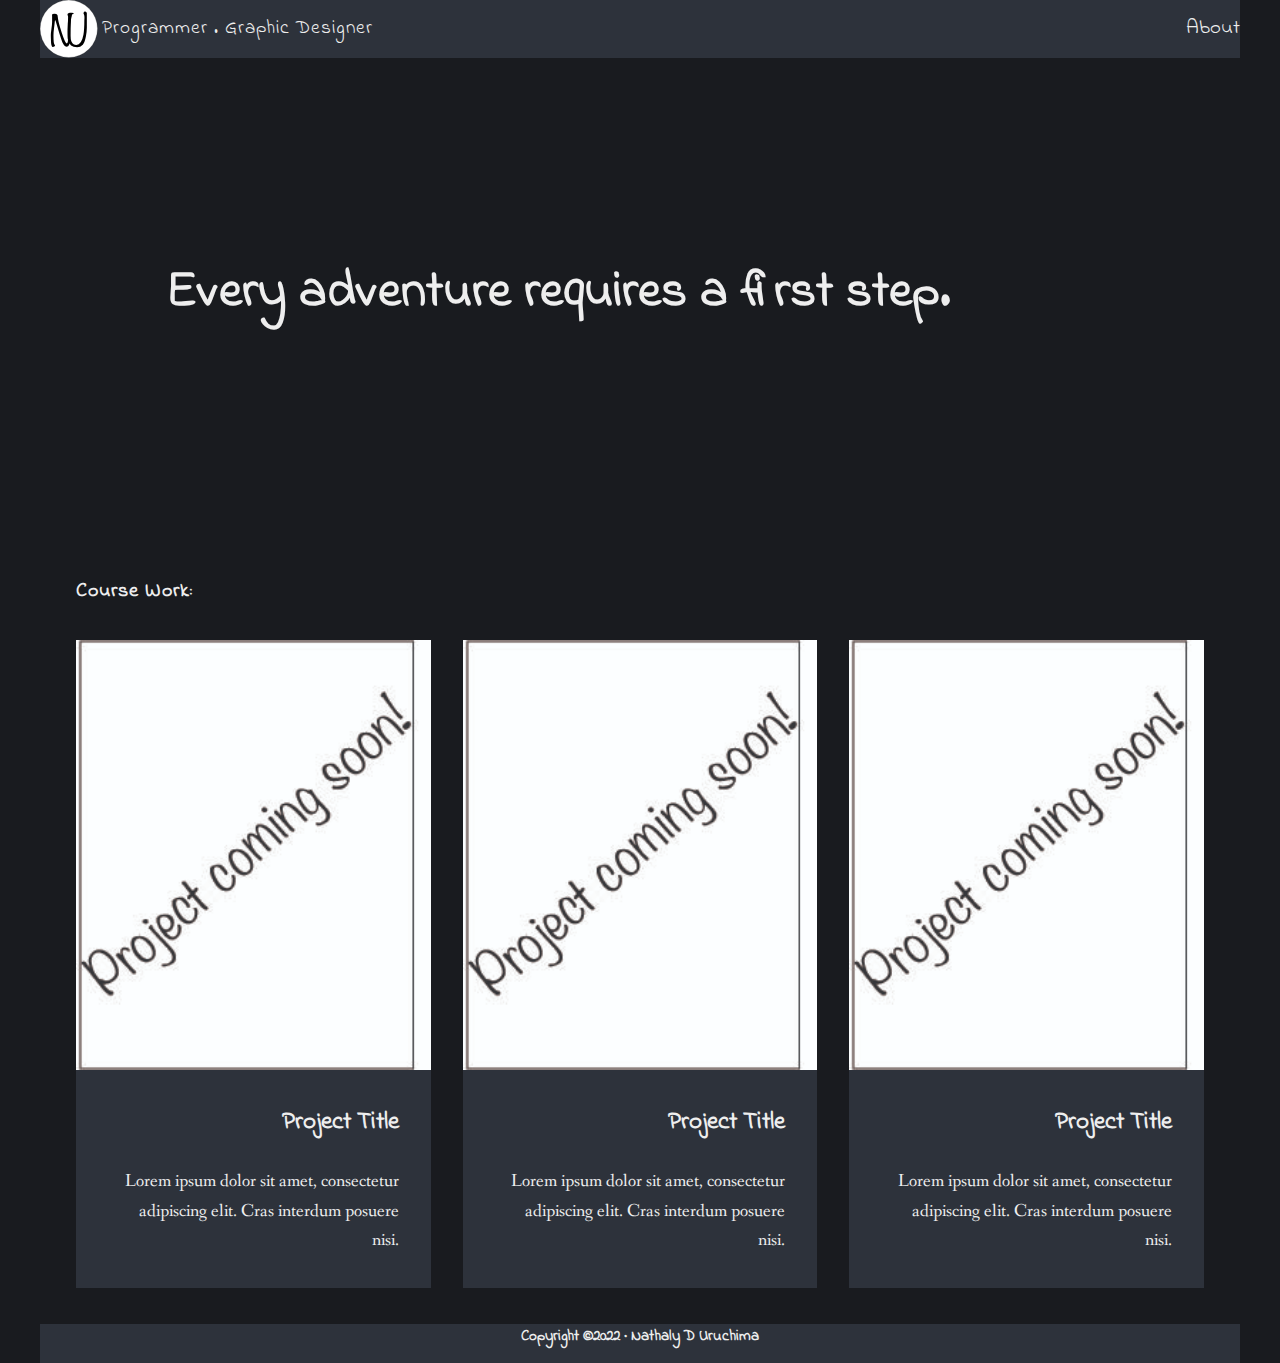
==== index.html @ 6df66c88 "color and margin edit" ====
<!-- HTML -->
<!-- this is a comment in html-->
<!DOCTYPE html>
<html>
	<head>
			<!-- Scripts-->
		<script src="https://cdnjs.cloudflare.com/ajax/libs/jquery/3.6.0/jquery.min.js" integrity="sha512-894YE6QWD5I59HgZOGReFYm4dnWc1Qt5NtvYSaNcOP+u1T9qYdvdihz0PPSiiqn/+/3e7Jo4EaG7TubfWGUrMQ==" crossorigin="anonymous" referrerpolicy="no-referrer"></script>
		<script src="js/main.js"></script>
			<!-- Styles-->
		<link rel="stylesheet" type="text/css" href="css/grid.css">
		<link rel="stylesheet" type="text/css" href="css/reset.css"> <!-- resets the website for the browser -->
		<link rel="stylesheet" type="text/css" href="css/style.css">
		<!-- SEO tags-->
		<meta charset="utf-8">
		<meta name ="description" content="Arts 486 Web Journal">
		<meta name = "author" content= "Nathaly Uruchima">
		<meta name = "viewport" content = "width=device-width, inital-scale=1.0">
		<!-- bookmark icon-->
		<link rel = "icon" type "image/png" href="images/icon.png">
		<!-- Google font-->
		<link href="https://fonts.googleapis.com/css?family=Indie+Flower&display=swap" rel="stylesheet">
		<link href="https://fonts.googleapis.com/css2?family=Fanwood+Text&display=swap" rel="stylesheet">
		<title> Nathaly Uruchima : ARTS 486 Web Journal </title>
	</head>

	<body>
			<div id="wrapper">
					<div id="masthead" class="grid" >
							<div id="topnav" class="width-12-12 width-12-12-m">
										<ul>
											<li>
												<div id ="logo">
													<a href="/" title= "Nathaly Uruchima">
														<svg xmlns="http://www.w3.org/2000/svg" viewBox="0 0 286.64 286.64"><defs><style>.a{fill:#fff;stroke:#000;stroke-miterlimit:10;}</style></defs><circle class="a" cx="143.32" cy="143.32" r="142.82"/><path d="M167.31,65.61c.16,1.5-.59,2.59-2.25,3.25s-3.25,1.34-4.75,2q-3.51,2-6.25,22.54a198.59,198.59,0,0,0-2.25,26L151,195.3a74.35,74.35,0,0,1-4.25,21.78q-5.25,15-13.25,15-12.25,0-22.75-22.75-4.26-9-11.88-34.12T76.31,99.82c-1.84.34-2.84,2-3,5q-.51,6.75-4,35a286.73,286.73,0,0,0-2.75,35q0,40.26,5,46.5c1.83,2.67,2.74,4.17,2.75,4.5,0,1.84-1.23,3.59-3.67,5.25s-4.6,2.5-6.46,2.5Q54,233.6,54,200.82q0-4.5-.38-12.75t-.37-12.75q0-10.74,3.25-32.87t3.25-33.13V77.1a6,6,0,0,0-.38-1.62A5.88,5.88,0,0,1,59,73.82q0-6.5,12.75-6.5,10.5,0,14.5,6.5,1,1.75,2,11,.75,6,1.5,12.25,3.24,20,18,65.75,17.25,53,25,53,6.75,0,6.5-26.79l-.75-75.13q0-13.26,4.75-29.54,6.24-21.28,16.25-21.29A14.61,14.61,0,0,1,167.31,65.61Z" transform="translate(0.5 0.5)"/><path d="M232.61,137.07a232.69,232.69,0,0,1-4.75,44.5q-5.75,30.26-15.25,40.5-12.24,13-28.5,13-19.5,0-30-9-13-11-16.25-32-1.5-8.74-1.5-37.5,0-12.25,1.5-36.63t1.5-36.37a20.35,20.35,0,0,0-1.5-6.38,20.19,20.19,0,0,1-1.5-6.12q0-2.5,4.13-5.25t6.87-2.75c6.17,0,9-.08,8.5-.25q3.25.75,2.75,5.76-1.74,7-3.75,18.28-4.74,46.32-4.75,57.08v32.55q0,17.28,6.48,30.3,8.22,16.53,23.66,16.53,26.16,0,35.38-50.33,4.49-25,4.48-71.36l.5-10.51a74.82,74.82,0,0,0-.25-11,28,28,0,0,0-2.5-9.88,26.84,26.84,0,0,1-2-4.64A11.22,11.22,0,0,1,217.74,60q1.88-3.15,4.37-3.15c1.84,0,4,.79,6.63,2.37s3.87,3.21,3.87,4.88Z" transform="translate(0.5 0.5)"/></svg>
														<h1> Programmer . Graphic Designer </h1>
													</a>
												</div>
											</li>
											<li><a href="about.html">About</a></li>
										</ul>
									</div>
								</div>

								<div id="main" class="grid">
						      <div id="intro" class="width-12-12-m width-12-12">
						        <div id="intro-holder">
						          <h1>Every adventure requires a first step.</h1>
						        </div>
						      </div>
						      <div id="work" class="width-12-12-m width-12-12">
						        <h3>Course Work:</h3>
						        <div id="work-holder" class="grid">
						          <div class="width-12-12-m width-4-12 work-item">
						            <a class="inner" href="portfolio-single.html" title="">
						              <img title="Project" src="images/tbd.jpg" />
						              <div class="work-inside">
						                <h2>Project Title</h2>
						                <b>Lorem ipsum dolor sit amet, consectetur adipiscing elit. Cras interdum posuere nisi.</b>
						              </div>
						            </a>
						          </div>

						          <div class="width-12-12-m width-4-12 work-item">
						            <a class="inner" href="portfolio-single.html" title="">
						              <img title="Project" src="images/tbd.jpg" />
						              <div class="work-inside">
						                <h2>Project Title</h2>
						                <b>Lorem ipsum dolor sit amet, consectetur adipiscing elit. Cras interdum posuere nisi.</b>
						              </div>
												</a>
					</div>
					<div class="width-12-12-m width-4-12 work-item">
						<a class="inner" href="portfolio-single.html" title="">
						<img title="Project" src="images/tbd.jpg" />
							<div class="work-inside">
								<h2>Project Title</h2>
								<b>Lorem ipsum dolor sit amet, consectetur adipiscing elit. Cras interdum posuere nisi.</b>
							</div>
						</a>
					</div>
				</div>
			</div>
		</div>
		<div id="footer" class="grid">
			<div class="width-12-12-m width-12-12">
				<p>Copyright ©2022 · Nathaly D Uruchima</p>
			</div>
	</div>
</div>

	</body>
</html>
---- css/grid.css ----
/* G R I D */

.grid {
  display: grid;
  grid-template-columns: repeat(12, 1fr);
  grid-gap: 1rem;
}

.grid div {
  /*background-color:rgba(0,0,0,0.04);*/
}

/* H E I G H T */

.height-2 {
	grid-row: span 2;
}

.height-3 {
	grid-row: span 3;
}

/* M O B I L E */

.width-1-12-m {
  grid-column: span 1;
}

.width-2-12-m {
  grid-column: span 2;
}

.width-3-12-m {
  grid-column: span 3;
}

.width-4-12-m {
  grid-column: span 4;
}

.width-5-12-m {
  grid-column: span 5;
}

.width-6-12-m {
  grid-column: span 6;
}

.width-7-12-m {
  grid-column: span 7;
}

.width-8-12-m {
  grid-column: span 8;
}

.width-9-12-m {
  grid-column: span 9;
}

.width-10-12-m {
  grid-column: span 10;
}

.width-11-12-m {
  grid-column: span 11;
}

.width-12-12-m {
  grid-column: span 12;
}

/* D E S K T O P / L A P T O P */

@media (min-width: 700px) {

  .grid {
    grid-gap: 2rem;
  }

  .width-1-12 {
    grid-column: span 1;
  }

  .width-2-12 {
    grid-column: span 2;
  }

  .width-3-12 {
    grid-column: span 3;
  }

  .width-4-12 {
    grid-column: span 4;
  }

  .width-5-12 {
    grid-column: span 5;
  }

  .width-6-12 {
    grid-column: span 6;
  }

  .width-7-12 {
    grid-column: span 7;
  }

  .width-8-12 {
    grid-column: span 8;
  }

  .width-9-12 {
    grid-column: span 9;
  }

  .width-10-12 {
    grid-column: span 10;
  }

  .width-11-12 {
    grid-column: span 11;
  }

  .width-12-12 {
    grid-column: span 12;
  }

}
---- css/style.css ----
/*stylesheet */
:root
{
 --background-color: #191b1f;
 --body-color: #2d323b;
}


body
{
  background-color: var(--background-color);
  text-align: left;
  margin: 0;
  color: #eee;
  font-family: 'Indie Flower';
  font-weight: 300;
  line-height: 1.6;
  min-width: 320px;
  height: 100%;
  position: relative;
}

h1, h2, h3, h4, p
{
  margin-top 0;
  margin-bottom: 1em;
  font-weight: bold;
  font-family: 'Indie Flower';
}
b
{
  font-family: 'Fanwood Text', serif;
}
h1
{
  font-weight: bold;
  font-size: 40px;
}

h2
{
  font-weight: bold;
  font-size: 25px;
}

h3
{
  font-weight: normal;
  font-size: 20px;
}

h4
{
  font-weight: normal;
  text-align: center;
  font-size: 15px;
}


#wrapper
{
  margin: 0 auto;
  max-width: 1200px;
}

#main
{
  margin: 2em 2em 0;
}

/*#masthead
{
  margin: 2em 0;
} */

#logo a
{
  text-decoration: none;
  display: flex;
  width: 100%;
  height: 100%;
  align-items: center;
}

#logo h1
 {
  letter-spacing: 1px;
  font-weight: 300;
  font-size: 1.2rem;
  margin-bottom: 0;
}
#logo svg
{
  margin-right: .25rem;
  height: 3.6rem;
  width: auto;
}

#topnav ul {
  list-style: none;
  padding-left: 0;
  margin: 0;
  display: flex;
  flex-wrap: wrap;
  width: 100%;
  height: 100%;
  align-items: center;
}

#topnav ul {
  display: flex;
  background-color: var(--body-color);
  color: #eee;
}

#topnav li {
  margin-right: 2em;
  margin-bottom: 0;
}

#topnav li:first-child {
  margin-right: auto;
}

#topnav li:last-child {
  margin-right: 0;
}

#topnav li a {
  text-decoration: none;
  font-size: 1.3rem;
  text-align: center;
}

/* INTRO */

#intro {
  display: flex;
  align-items: center;
  height: 70vh;
}
#work h3, #page h3 {
  font-weight: 600;
  letter-spacing: 1px;
  margin-bottom: 2rem;
}
  #work h3 a, #page h3 a {
    color: var(--body-color);
    text-decoration: none;
  }

  .work-item {
    overflow: hidden;
    position: relative;
    width: 100%;
    padding-bottom: 2em;
  }

  .work-item .inner .work-inside {
    color: #eee;
    padding: 2rem;
    width: 100%;
    background-color: var(--body-color);
    text-align: right;
  }

  .work-item .inner .work-inside p:last-child {
    margin-bottom: 0;
  }

  .work-item .inner:hover .work-inside {
    opacity: 1;
  }

  .work-item img {
    display: block;
    width: 100%;
    height: auto;
  }

  /* PAGE */

  #page {
    margin-top: 2rem;
    margin-bottom: 2rem;
  }

  .page-item .date-holder {
    margin-bottom: .25em;
  }

  .page-item img {
    display: block;
    width: 100%;
    height: auto;
  }

  .page-item .caption {
    font-size: .75rem;
    color: #666666;
    display: block;
    width: 100%;
    margin-top: .5rem;
    margin-bottom: 2rem;
    text-align: right;
  }

  .page-item .date {
    margin: 0;
    font-size: .85rem;
    padding: 0 4px;
    color: var(--background-color);
    display: inline-block;
    background-color:: var(--background-color);
  }

  .page-item h2 a {
    color: var(--body-color);
    text-decoration-color: transparent;
    transition: text-decoration-color .3s ease-in-out;
  }

  .page-item h2 a:hover {
    color: var(--body-color);
    text-decoration-color: var(--body-color);
  }

  .page-item p a {
    color: var(--body-color);
    text-decoration-color: var(--body-color);
  }


  /*FOOTER*/

  #footer {

    text-align: center;
    background-color: var(--body-color);
    color: #eee;
    font-weight: bold;
    font-size: 15px;
  }


/*  #footer p{
    font-size: 15px;
  } */

  /*RESPONSIVE*/

  /* for variable type sizing */
  @media screen and (min-width: 320px) {
    body {
      font-size: calc(12px + 4 * ((100vw - 320px) / 960));
    }
  }

  @media all and (max-width: 699px) {

    #intro-holder h1 {
      text-align: center;
      font-size: 2.2rem;
    }

    .work-item .inner .work-inside {
      opacity: 1;
    }

  }

  @media all and (min-width: 700px) {

    #intro-holder h1 {
      font-size: 3.2rem
    }

    #intro {
      height: 50vh;
    }

    #intro-holder {
      padding: 0 5em;
    }

    body {
      font-size: 18px;
    }

  }
/*
.alternate classes can be used in multiple places ie. cars belong to class but the licence plate is the ID element
*/
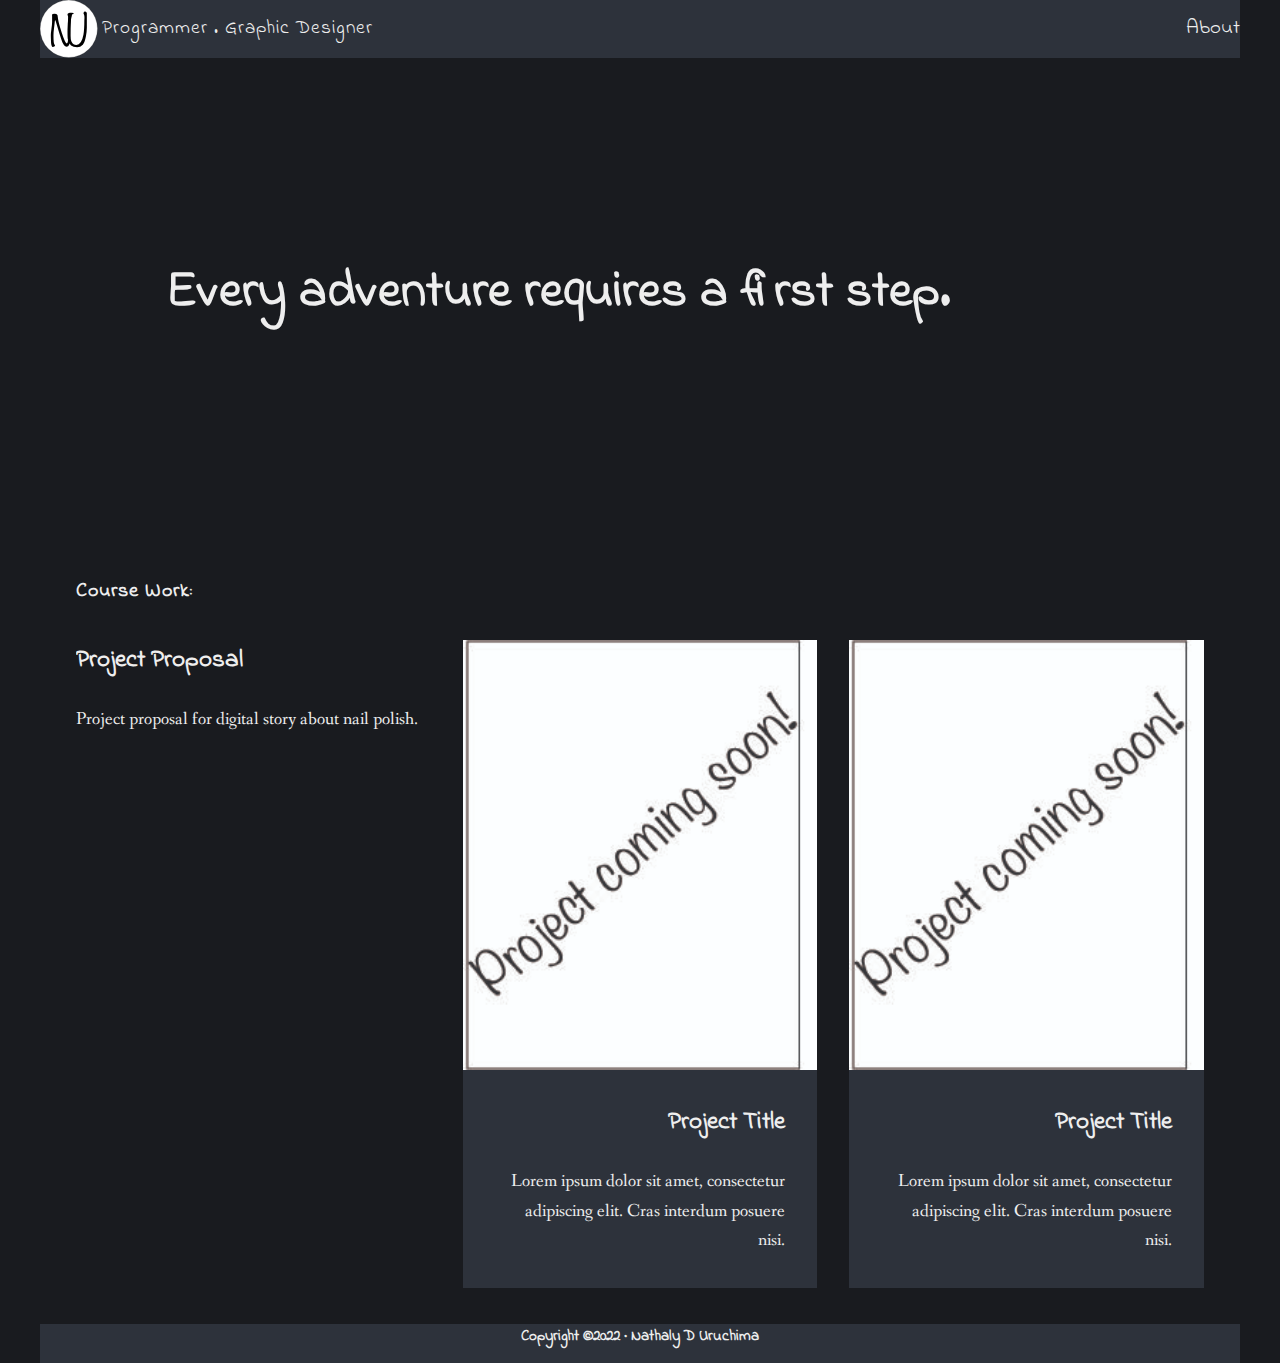
==== commit 682afee5: "add proposal" ====
--- a/index.html
+++ b/index.html
@@ -52,10 +52,10 @@
 						        <div id="work-holder" class="grid">
 						          <div class="width-12-12-m width-4-12 work-item">
 						            <a class="inner" href="portfolio-single.html" title="">
-						              <img title="Project" src="images/tbd.jpg" />
+						            <h2><a href="proposal.html">  Project Proposal </h2></a>
 						              <div class="work-inside">
-						                <h2>Project Title</h2>
-						                <b>Lorem ipsum dolor sit amet, consectetur adipiscing elit. Cras interdum posuere nisi.</b>
+						               <!--  <h2>Project Proposal</h2> -->
+						                <b>Project proposal for digital story about nail polish.</b>
 						              </div>
 						            </a>
 						          </div>
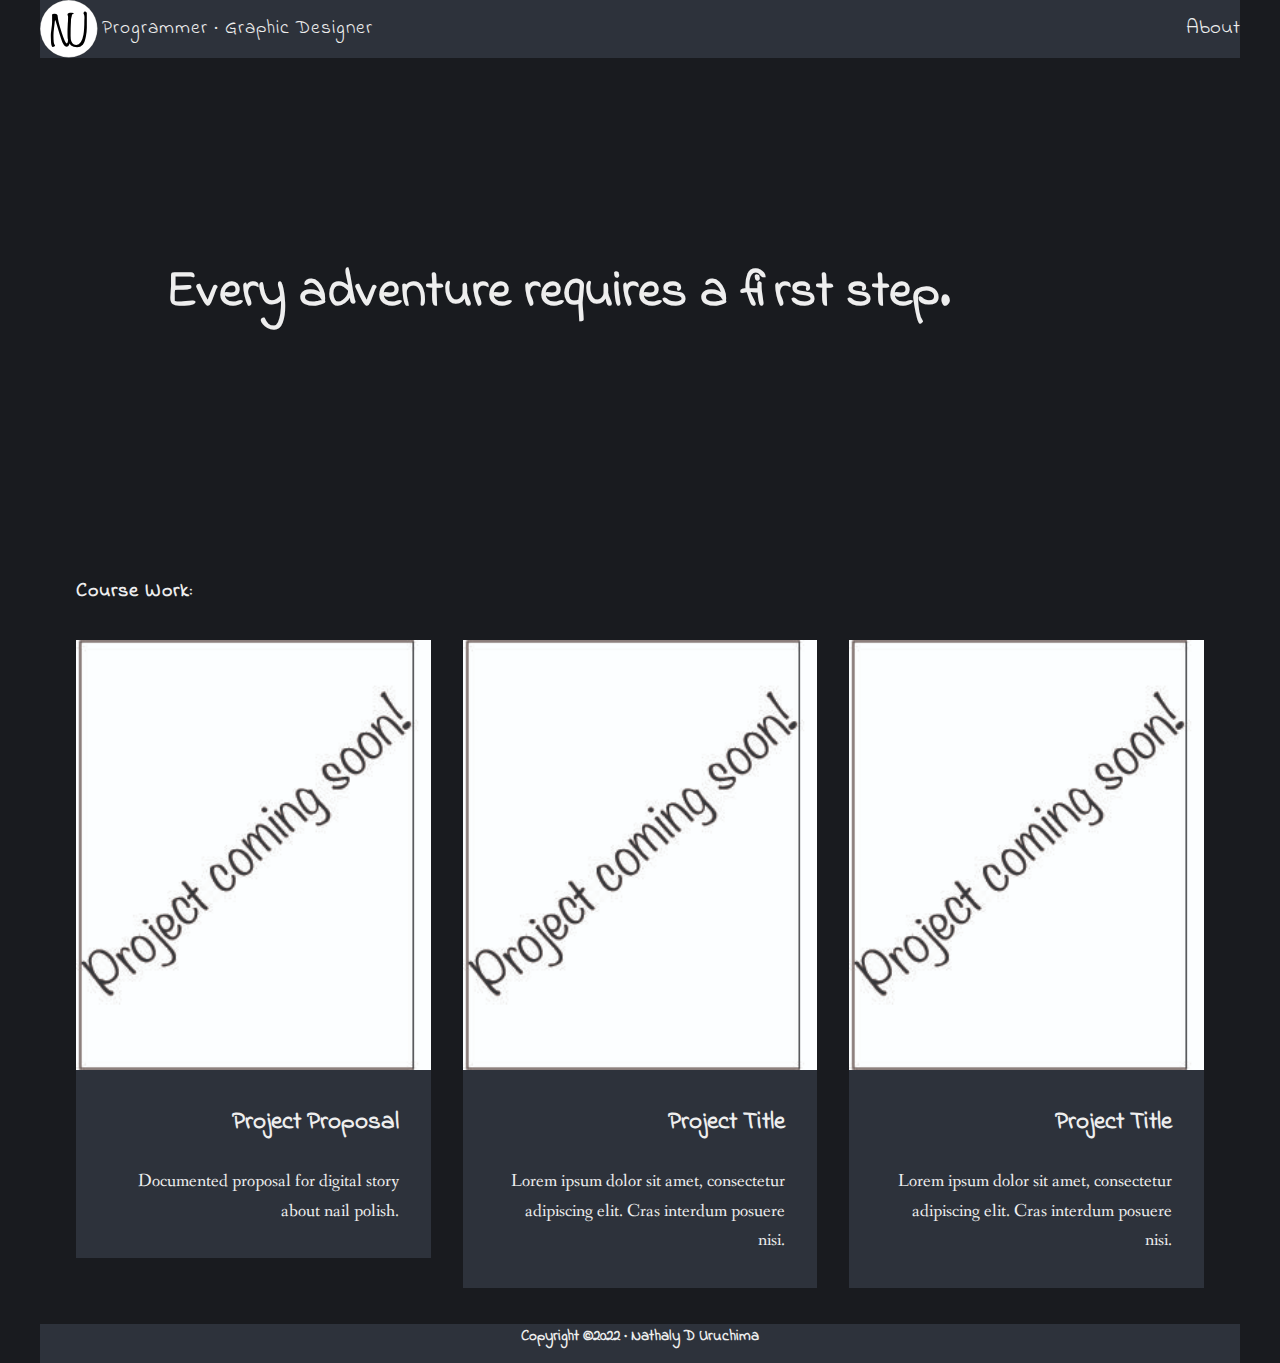
==== commit 46d35512: "edit for reading clarity" ====
--- a/index.html
+++ b/index.html
@@ -32,7 +32,7 @@
 												<div id ="logo">
 													<a href="/" title= "Nathaly Uruchima">
 														<svg xmlns="http://www.w3.org/2000/svg" viewBox="0 0 286.64 286.64"><defs><style>.a{fill:#fff;stroke:#000;stroke-miterlimit:10;}</style></defs><circle class="a" cx="143.32" cy="143.32" r="142.82"/><path d="M167.31,65.61c.16,1.5-.59,2.59-2.25,3.25s-3.25,1.34-4.75,2q-3.51,2-6.25,22.54a198.59,198.59,0,0,0-2.25,26L151,195.3a74.35,74.35,0,0,1-4.25,21.78q-5.25,15-13.25,15-12.25,0-22.75-22.75-4.26-9-11.88-34.12T76.31,99.82c-1.84.34-2.84,2-3,5q-.51,6.75-4,35a286.73,286.73,0,0,0-2.75,35q0,40.26,5,46.5c1.83,2.67,2.74,4.17,2.75,4.5,0,1.84-1.23,3.59-3.67,5.25s-4.6,2.5-6.46,2.5Q54,233.6,54,200.82q0-4.5-.38-12.75t-.37-12.75q0-10.74,3.25-32.87t3.25-33.13V77.1a6,6,0,0,0-.38-1.62A5.88,5.88,0,0,1,59,73.82q0-6.5,12.75-6.5,10.5,0,14.5,6.5,1,1.75,2,11,.75,6,1.5,12.25,3.24,20,18,65.75,17.25,53,25,53,6.75,0,6.5-26.79l-.75-75.13q0-13.26,4.75-29.54,6.24-21.28,16.25-21.29A14.61,14.61,0,0,1,167.31,65.61Z" transform="translate(0.5 0.5)"/><path d="M232.61,137.07a232.69,232.69,0,0,1-4.75,44.5q-5.75,30.26-15.25,40.5-12.24,13-28.5,13-19.5,0-30-9-13-11-16.25-32-1.5-8.74-1.5-37.5,0-12.25,1.5-36.63t1.5-36.37a20.35,20.35,0,0,0-1.5-6.38,20.19,20.19,0,0,1-1.5-6.12q0-2.5,4.13-5.25t6.87-2.75c6.17,0,9-.08,8.5-.25q3.25.75,2.75,5.76-1.74,7-3.75,18.28-4.74,46.32-4.75,57.08v32.55q0,17.28,6.48,30.3,8.22,16.53,23.66,16.53,26.16,0,35.38-50.33,4.49-25,4.48-71.36l.5-10.51a74.82,74.82,0,0,0-.25-11,28,28,0,0,0-2.5-9.88,26.84,26.84,0,0,1-2-4.64A11.22,11.22,0,0,1,217.74,60q1.88-3.15,4.37-3.15c1.84,0,4,.79,6.63,2.37s3.87,3.21,3.87,4.88Z" transform="translate(0.5 0.5)"/></svg>
-														<h1> Programmer . Graphic Designer </h1>
+														<h1> Programmer · Graphic Designer </h1>
 													</a>
 												</div>
 											</li>
@@ -50,12 +50,13 @@
 						      <div id="work" class="width-12-12-m width-12-12">
 						        <h3>Course Work:</h3>
 						        <div id="work-holder" class="grid">
+
 						          <div class="width-12-12-m width-4-12 work-item">
-						            <a class="inner" href="portfolio-single.html" title="">
-						            <h2><a href="proposal.html">  Project Proposal </h2></a>
-						              <div class="work-inside">
-						               <!--  <h2>Project Proposal</h2> -->
-						                <b>Project proposal for digital story about nail polish.</b>
+						            <a class="inner" href="proposal.html" title="Project Proposal">
+						         			<img title="Proposal" src="images/tbd.jpg" />
+						             	<div class="work-inside">
+														 <h2>Project Proposal</h2>
+						                <b>Documented proposal for digital story about nail polish.</b>
 						              </div>
 						            </a>
 						          </div>
--- a/css/style.css
+++ b/css/style.css
@@ -49,6 +49,11 @@
   font-size: 20px;
 }
 
+h3.indent
+{
+  text-indent: 50px;
+}
+
 h4
 {
   font-weight: normal;
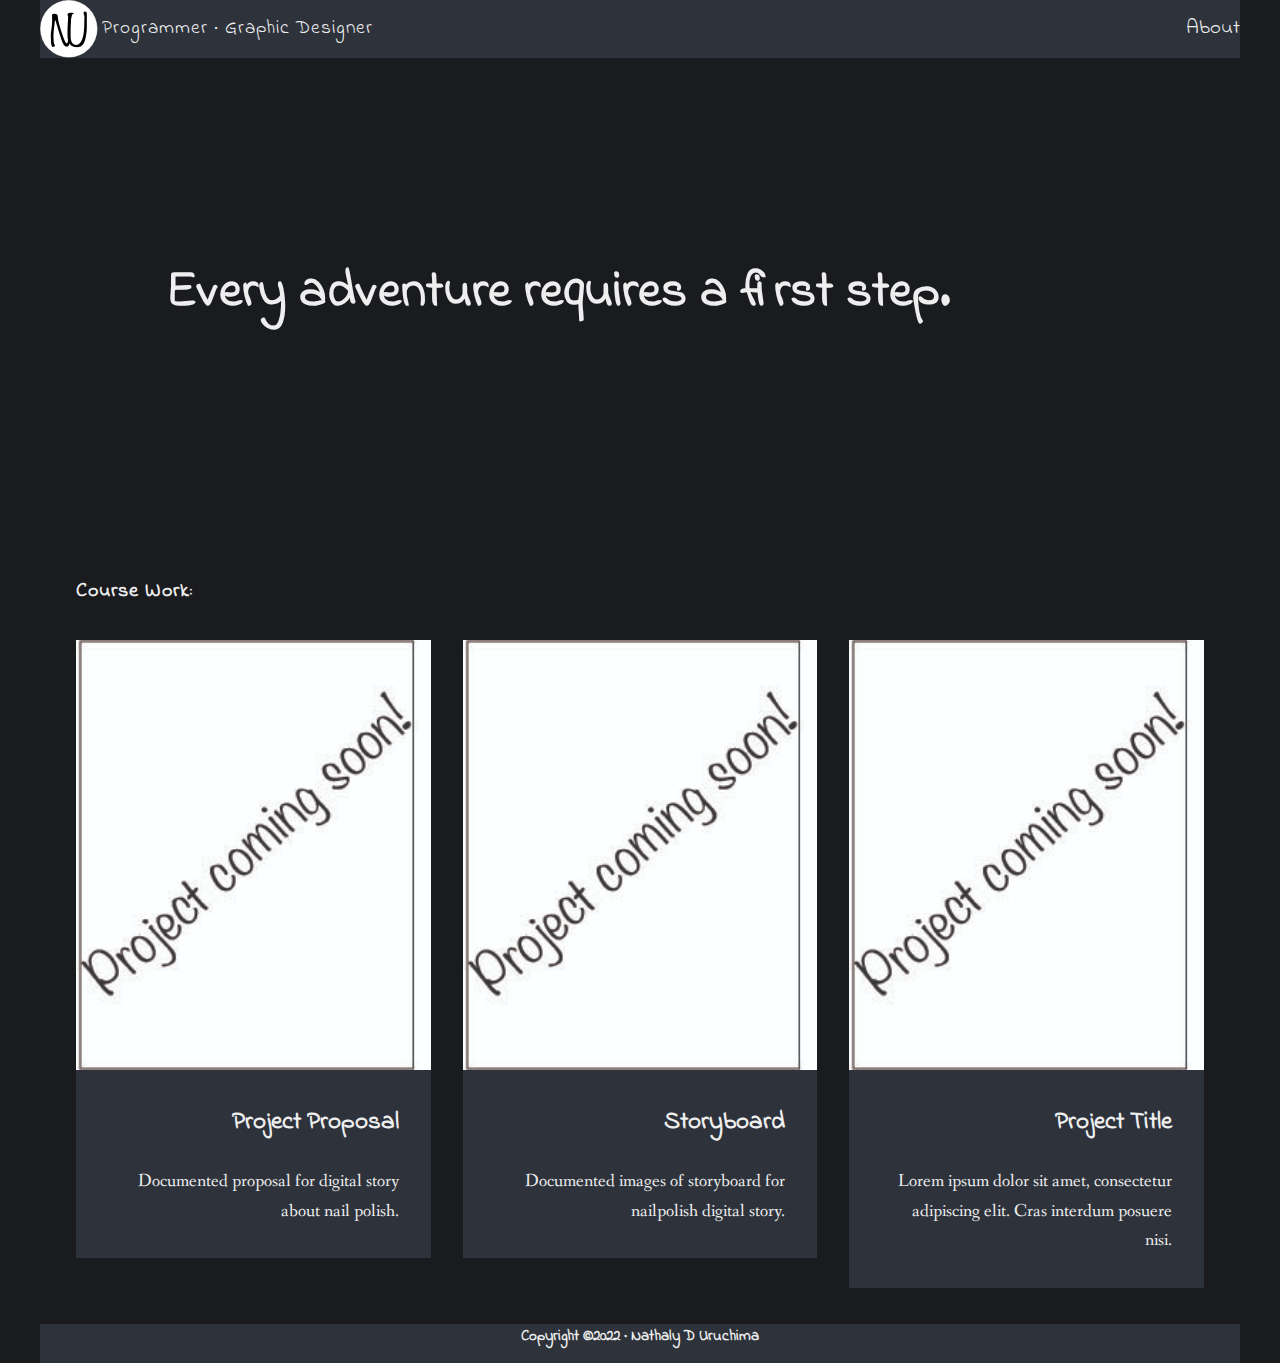
==== commit 17ab94d2: "added storyboard page and needed images" ====
--- a/index.html
+++ b/index.html
@@ -62,11 +62,11 @@
 						          </div>
 
 						          <div class="width-12-12-m width-4-12 work-item">
-						            <a class="inner" href="portfolio-single.html" title="">
+						            <a class="inner" href="storyboard.html" title="">
 						              <img title="Project" src="images/tbd.jpg" />
 						              <div class="work-inside">
-						                <h2>Project Title</h2>
-						                <b>Lorem ipsum dolor sit amet, consectetur adipiscing elit. Cras interdum posuere nisi.</b>
+						                <h2>Storyboard</h2>
+						                <b>Documented images of storyboard for nailpolish digital story.</b>
 						              </div>
 												</a>
 					</div>
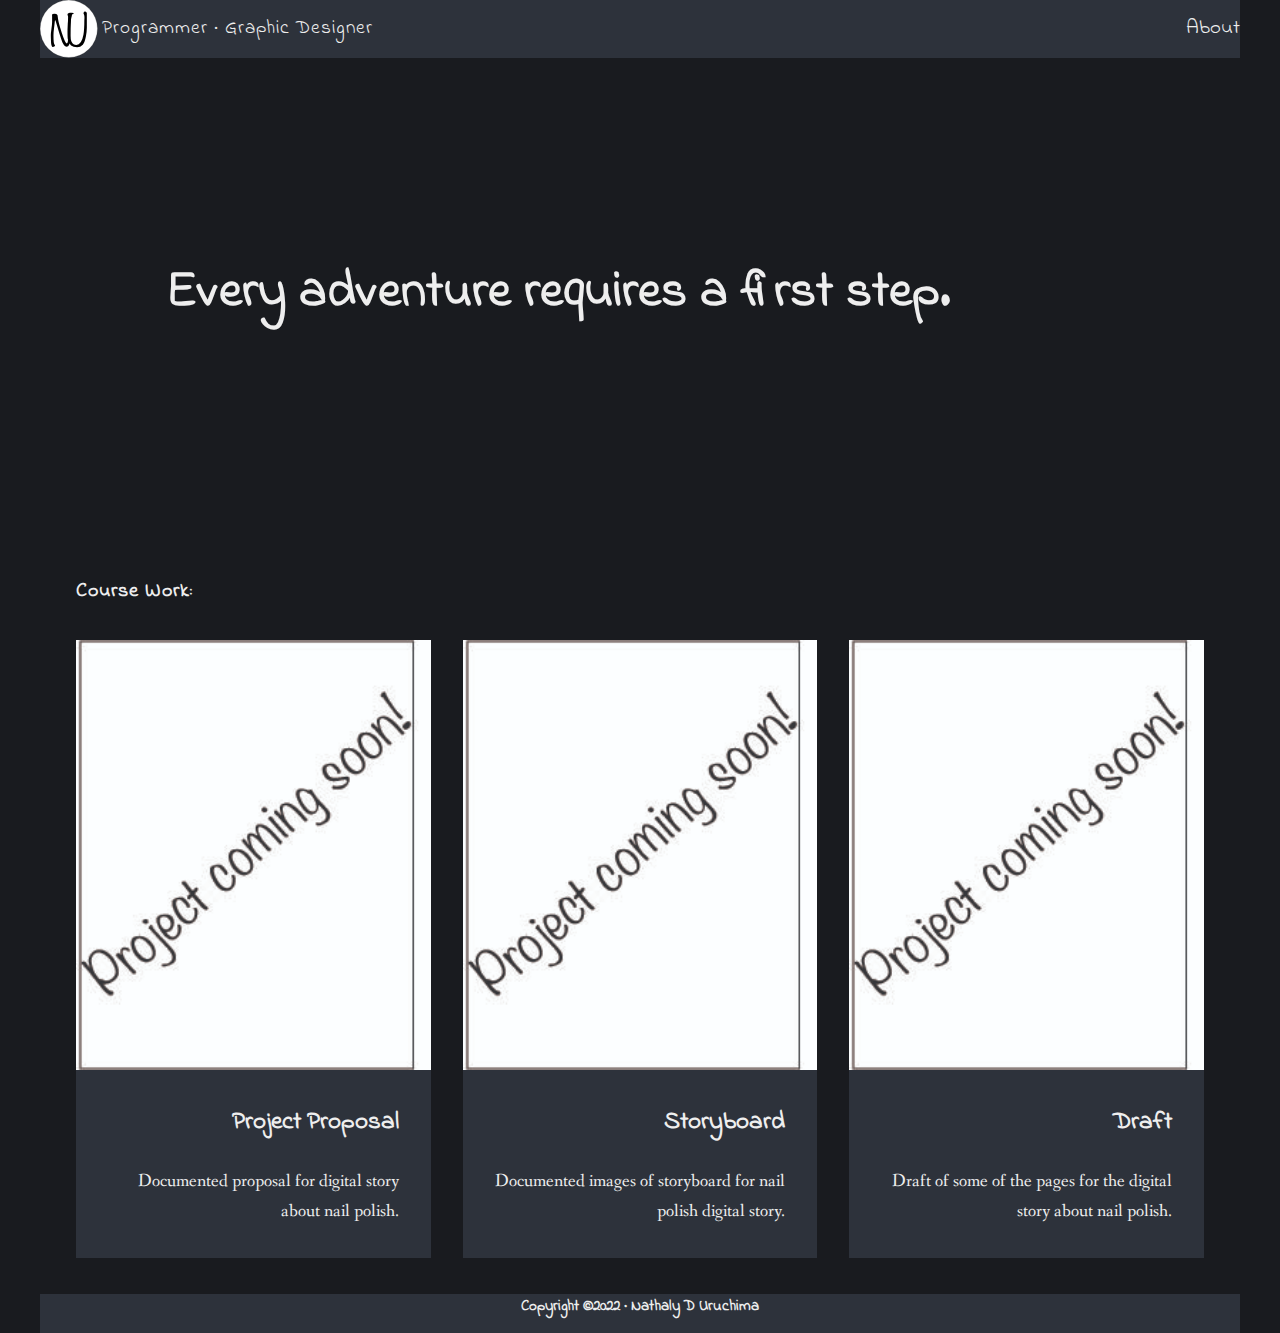
==== commit 2e781caa: "edit to index.html" ====
--- a/index.html
+++ b/index.html
@@ -66,16 +66,16 @@
 						              <img title="Project" src="images/tbd.jpg" />
 						              <div class="work-inside">
 						                <h2>Storyboard</h2>
-						                <b>Documented images of storyboard for nailpolish digital story.</b>
+						                <b>Documented images of storyboard for nail polish digital story.</b>
 						              </div>
 												</a>
 					</div>
 					<div class="width-12-12-m width-4-12 work-item">
-						<a class="inner" href="portfolio-single.html" title="">
+						<a class="inner" href="draft.html" title="">
 						<img title="Project" src="images/tbd.jpg" />
 							<div class="work-inside">
-								<h2>Project Title</h2>
-								<b>Lorem ipsum dolor sit amet, consectetur adipiscing elit. Cras interdum posuere nisi.</b>
+								<h2>Draft</h2>
+								<b>Draft of some of the pages for the digital story about nail polish.</b>
 							</div>
 						</a>
 					</div>
--- a/css/style.css
+++ b/css/style.css
@@ -61,6 +61,9 @@
   font-size: 15px;
 }
 
+p{
+  text-align: center;
+}
 
 #wrapper
 {
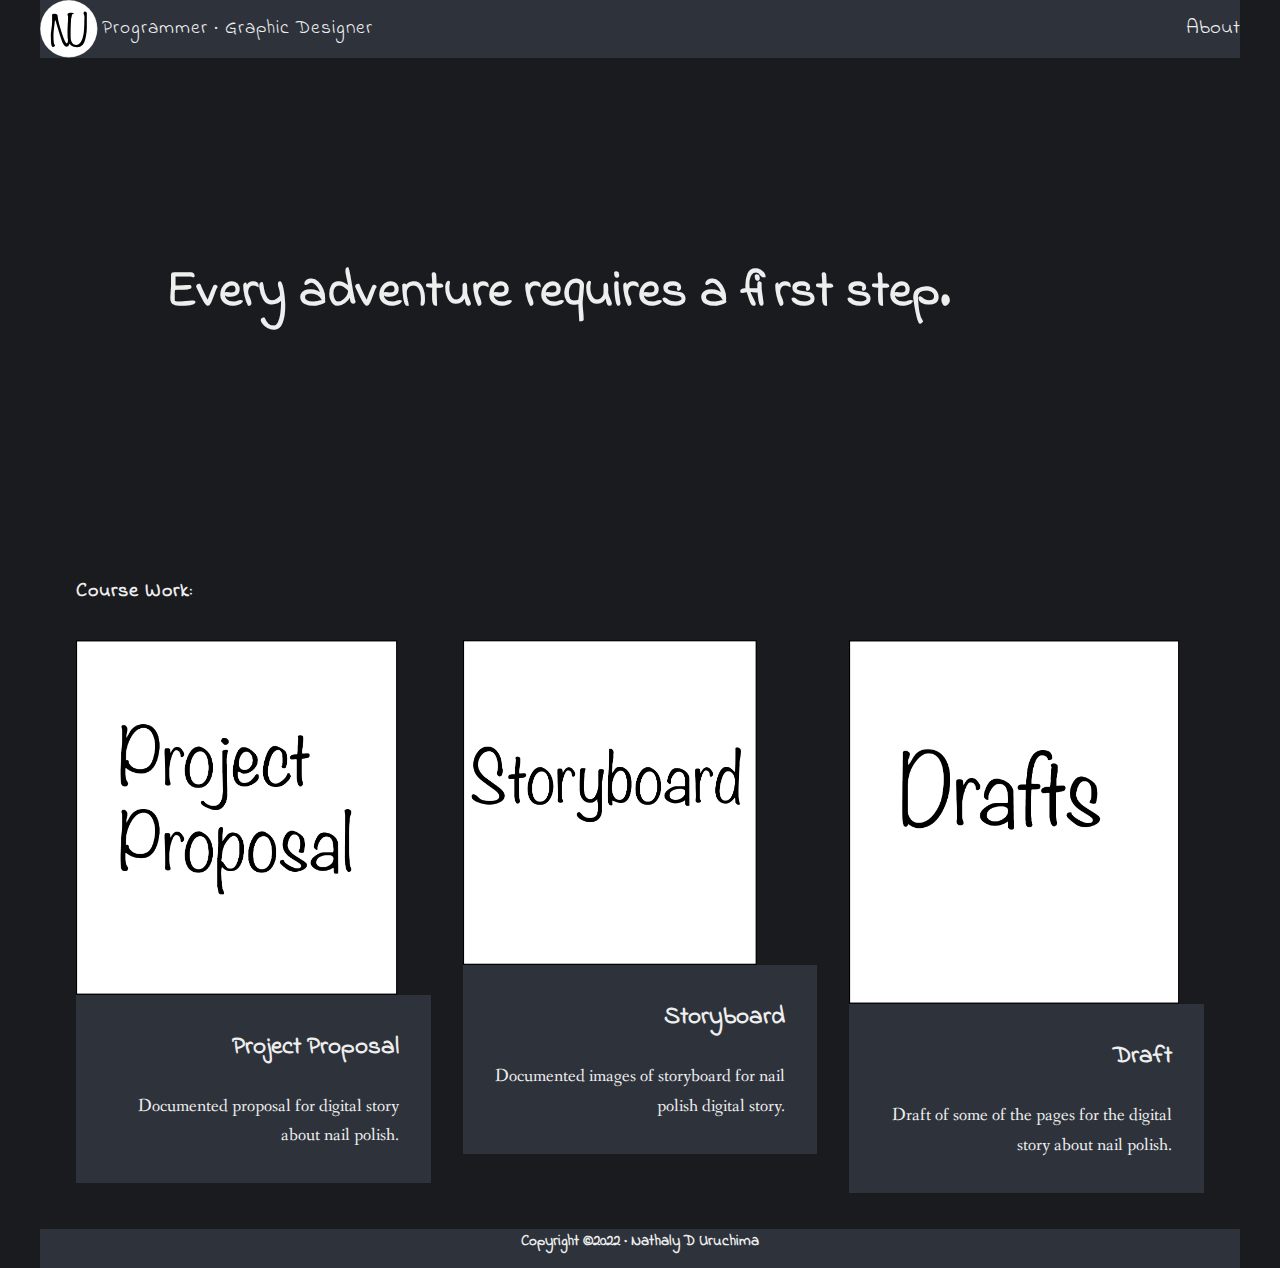
==== commit 7f72cf09: "edit to index.html and add images" ====
--- a/index.html
+++ b/index.html
@@ -53,7 +53,7 @@
 
 						          <div class="width-12-12-m width-4-12 work-item">
 						            <a class="inner" href="proposal.html" title="Project Proposal">
-						         			<img title="Proposal" src="images/tbd.jpg" />
+						         			<img title="Proposal" src="images/pp.png" />
 						             	<div class="work-inside">
 														 <h2>Project Proposal</h2>
 						                <b>Documented proposal for digital story about nail polish.</b>
@@ -63,7 +63,7 @@
 
 						          <div class="width-12-12-m width-4-12 work-item">
 						            <a class="inner" href="storyboard.html" title="">
-						              <img title="Project" src="images/tbd.jpg" />
+						              <img title="Project" src="images/storyboard.png" />
 						              <div class="work-inside">
 						                <h2>Storyboard</h2>
 						                <b>Documented images of storyboard for nail polish digital story.</b>
@@ -72,7 +72,7 @@
 					</div>
 					<div class="width-12-12-m width-4-12 work-item">
 						<a class="inner" href="draft.html" title="">
-						<img title="Project" src="images/tbd.jpg" />
+						<img title="Project" src="images/drafts.png" />
 							<div class="work-inside">
 								<h2>Draft</h2>
 								<b>Draft of some of the pages for the digital story about nail polish.</b>
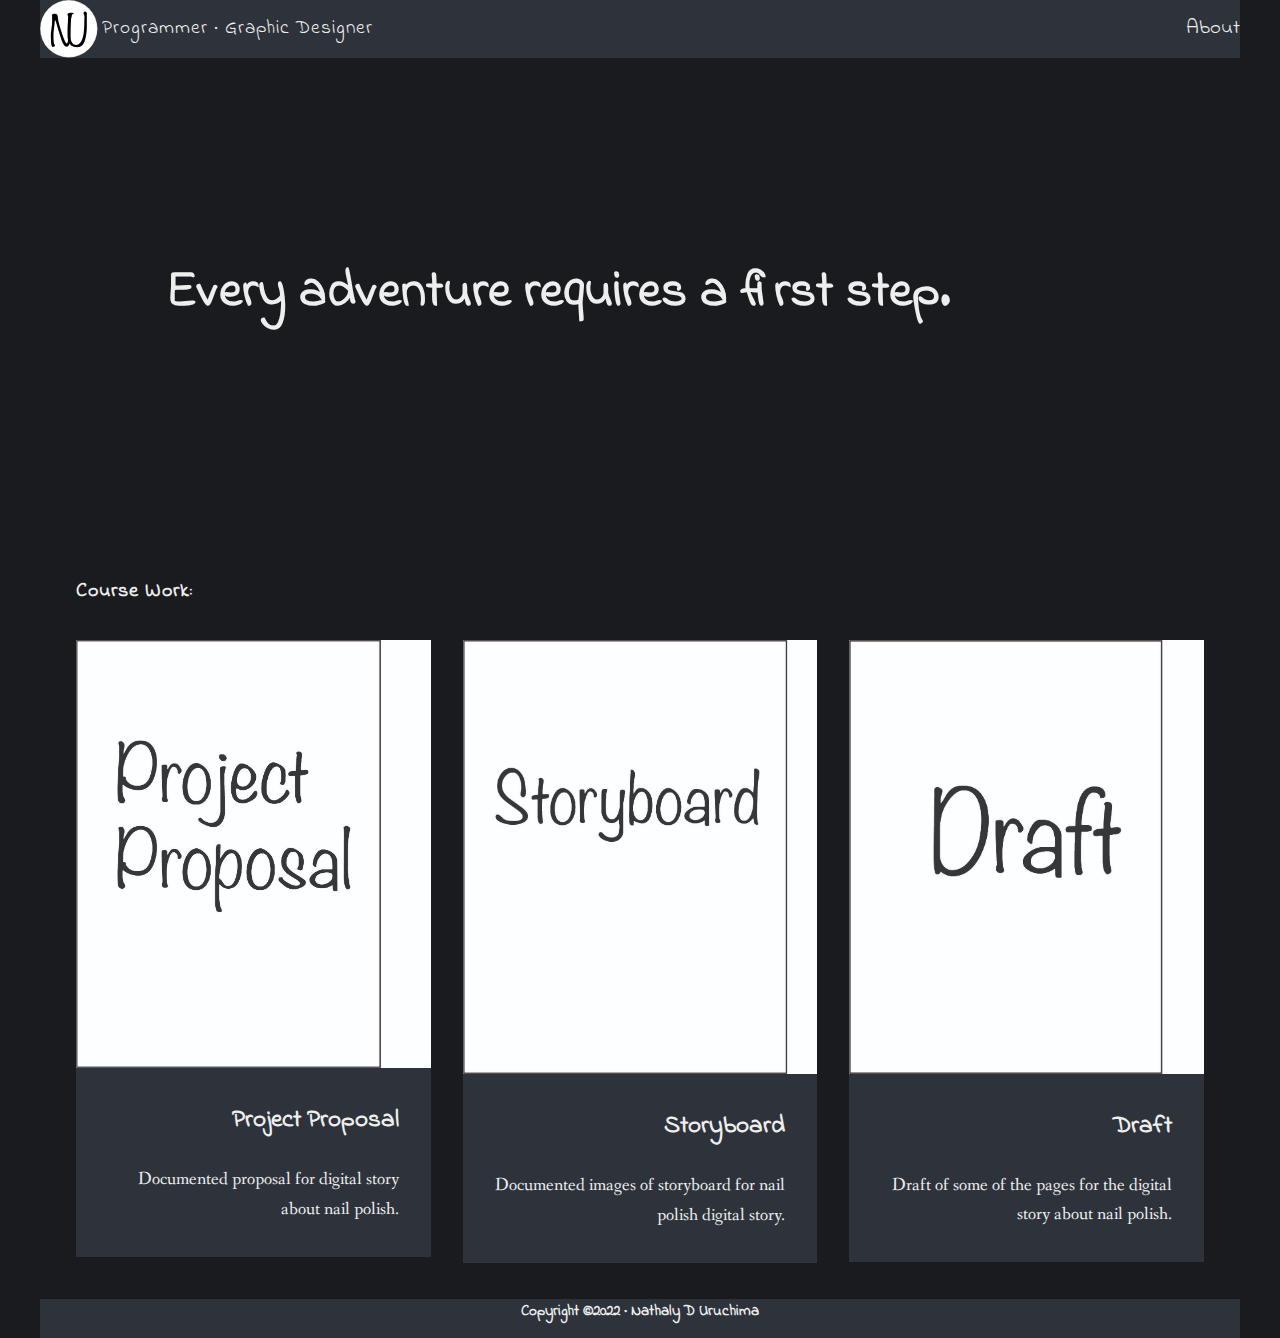
==== commit 149df4e8: "add images and edit to index.html" ====
--- a/index.html
+++ b/index.html
@@ -53,7 +53,7 @@
 
 						          <div class="width-12-12-m width-4-12 work-item">
 						            <a class="inner" href="proposal.html" title="Project Proposal">
-						         			<img title="Proposal" src="images/pp.png" />
+						         			<img title="Proposal" src="images/pp.jpg" />
 						             	<div class="work-inside">
 														 <h2>Project Proposal</h2>
 						                <b>Documented proposal for digital story about nail polish.</b>
@@ -63,7 +63,7 @@
 
 						          <div class="width-12-12-m width-4-12 work-item">
 						            <a class="inner" href="storyboard.html" title="">
-						              <img title="Project" src="images/storyboard.png" />
+						              <img title="Storyboard" src="images/storyboard.jpg" />
 						              <div class="work-inside">
 						                <h2>Storyboard</h2>
 						                <b>Documented images of storyboard for nail polish digital story.</b>
@@ -72,7 +72,7 @@
 					</div>
 					<div class="width-12-12-m width-4-12 work-item">
 						<a class="inner" href="draft.html" title="">
-						<img title="Project" src="images/drafts.png" />
+						<img title="Drafts" src="images/drafts.jpg" />
 							<div class="work-inside">
 								<h2>Draft</h2>
 								<b>Draft of some of the pages for the digital story about nail polish.</b>
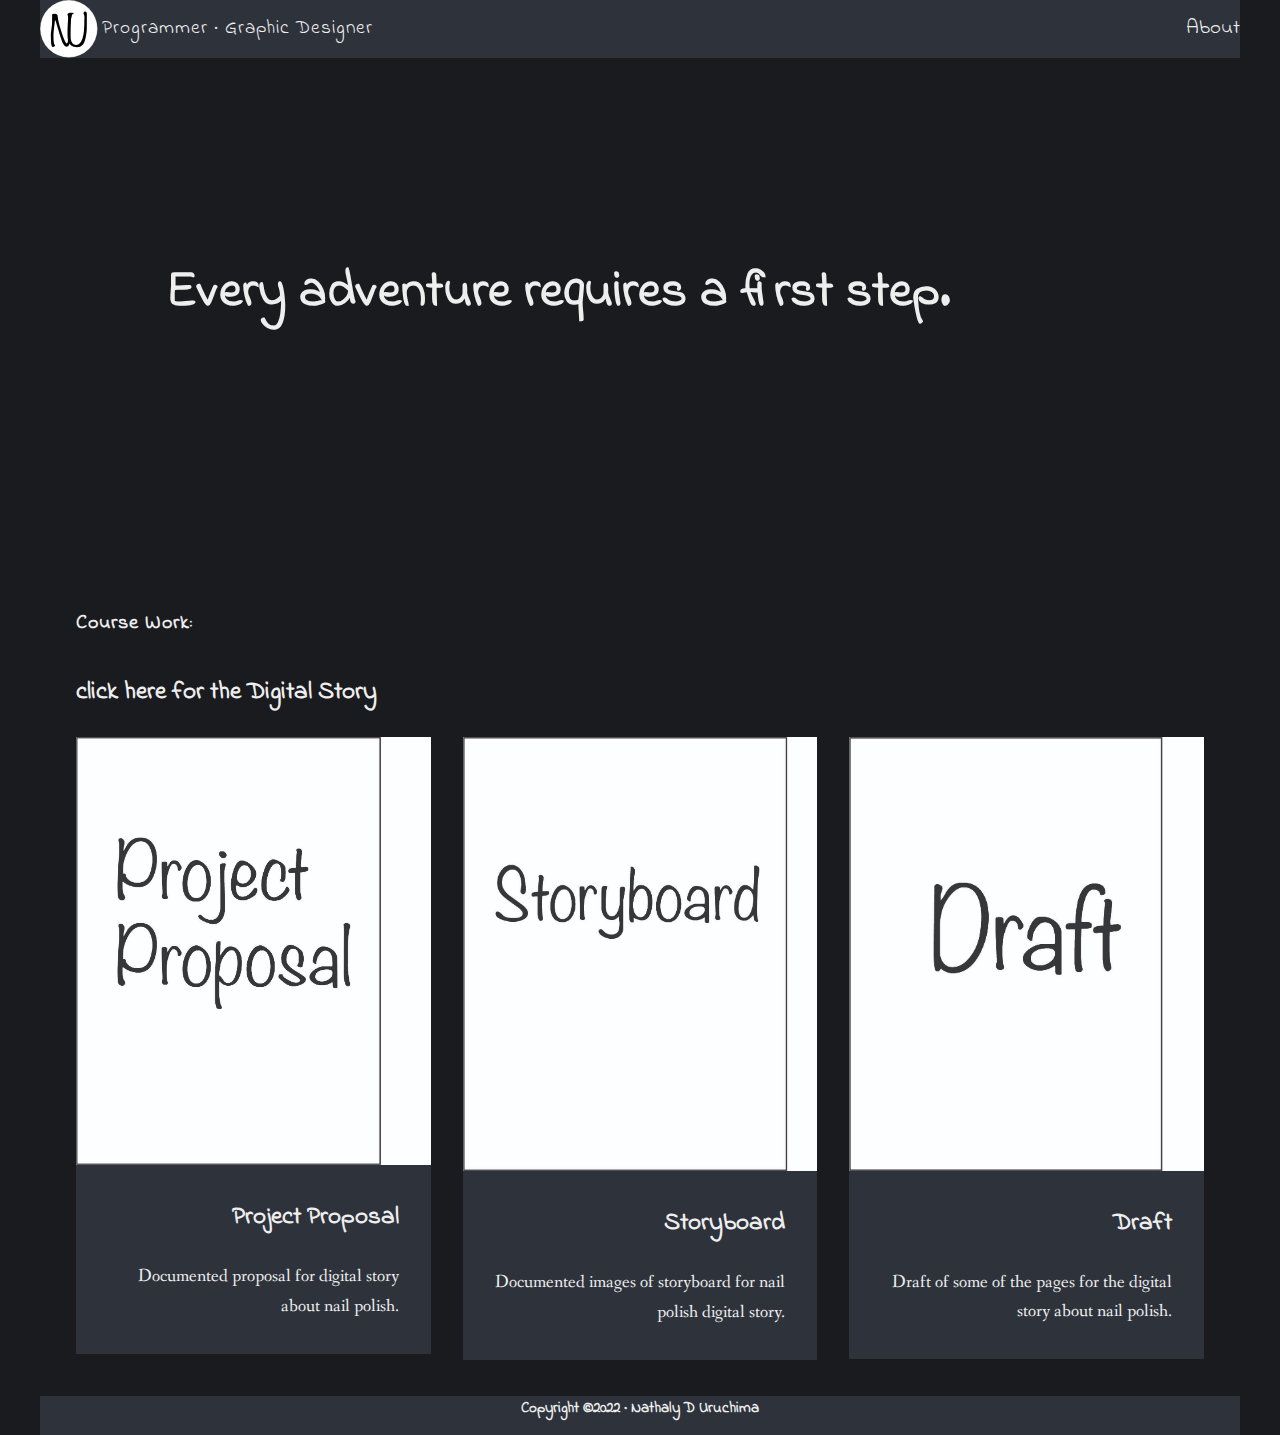
==== commit 17ab7615: "add digital story and small fix to pages" ====
--- a/index.html
+++ b/index.html
@@ -4,7 +4,6 @@
 <html>
 	<head>
 			<!-- Scripts-->
-		<script src="https://cdnjs.cloudflare.com/ajax/libs/jquery/3.6.0/jquery.min.js" integrity="sha512-894YE6QWD5I59HgZOGReFYm4dnWc1Qt5NtvYSaNcOP+u1T9qYdvdihz0PPSiiqn/+/3e7Jo4EaG7TubfWGUrMQ==" crossorigin="anonymous" referrerpolicy="no-referrer"></script>
 		<script src="js/main.js"></script>
 			<!-- Styles-->
 		<link rel="stylesheet" type="text/css" href="css/grid.css">
@@ -30,7 +29,7 @@
 										<ul>
 											<li>
 												<div id ="logo">
-													<a href="/" title= "Nathaly Uruchima">
+													<a href="index.html" title= "Nathaly Uruchima">
 														<svg xmlns="http://www.w3.org/2000/svg" viewBox="0 0 286.64 286.64"><defs><style>.a{fill:#fff;stroke:#000;stroke-miterlimit:10;}</style></defs><circle class="a" cx="143.32" cy="143.32" r="142.82"/><path d="M167.31,65.61c.16,1.5-.59,2.59-2.25,3.25s-3.25,1.34-4.75,2q-3.51,2-6.25,22.54a198.59,198.59,0,0,0-2.25,26L151,195.3a74.35,74.35,0,0,1-4.25,21.78q-5.25,15-13.25,15-12.25,0-22.75-22.75-4.26-9-11.88-34.12T76.31,99.82c-1.84.34-2.84,2-3,5q-.51,6.75-4,35a286.73,286.73,0,0,0-2.75,35q0,40.26,5,46.5c1.83,2.67,2.74,4.17,2.75,4.5,0,1.84-1.23,3.59-3.67,5.25s-4.6,2.5-6.46,2.5Q54,233.6,54,200.82q0-4.5-.38-12.75t-.37-12.75q0-10.74,3.25-32.87t3.25-33.13V77.1a6,6,0,0,0-.38-1.62A5.88,5.88,0,0,1,59,73.82q0-6.5,12.75-6.5,10.5,0,14.5,6.5,1,1.75,2,11,.75,6,1.5,12.25,3.24,20,18,65.75,17.25,53,25,53,6.75,0,6.5-26.79l-.75-75.13q0-13.26,4.75-29.54,6.24-21.28,16.25-21.29A14.61,14.61,0,0,1,167.31,65.61Z" transform="translate(0.5 0.5)"/><path d="M232.61,137.07a232.69,232.69,0,0,1-4.75,44.5q-5.75,30.26-15.25,40.5-12.24,13-28.5,13-19.5,0-30-9-13-11-16.25-32-1.5-8.74-1.5-37.5,0-12.25,1.5-36.63t1.5-36.37a20.35,20.35,0,0,0-1.5-6.38,20.19,20.19,0,0,1-1.5-6.12q0-2.5,4.13-5.25t6.87-2.75c6.17,0,9-.08,8.5-.25q3.25.75,2.75,5.76-1.74,7-3.75,18.28-4.74,46.32-4.75,57.08v32.55q0,17.28,6.48,30.3,8.22,16.53,23.66,16.53,26.16,0,35.38-50.33,4.49-25,4.48-71.36l.5-10.51a74.82,74.82,0,0,0-.25-11,28,28,0,0,0-2.5-9.88,26.84,26.84,0,0,1-2-4.64A11.22,11.22,0,0,1,217.74,60q1.88-3.15,4.37-3.15c1.84,0,4,.79,6.63,2.37s3.87,3.21,3.87,4.88Z" transform="translate(0.5 0.5)"/></svg>
 														<h1> Programmer · Graphic Designer </h1>
 													</a>
@@ -47,8 +46,12 @@
 						          <h1>Every adventure requires a first step.</h1>
 						        </div>
 						      </div>
+									<div class="width-12-12-m width-12-12" >
+
+									</div>
 						      <div id="work" class="width-12-12-m width-12-12">
 						        <h3>Course Work:</h3>
+										<h2><a href="https://binghamton-university-design.github.io/final-project-nuruchi1/"> click here for the Digital Story </a> </h2>
 						        <div id="work-holder" class="grid">
 
 						          <div class="width-12-12-m width-4-12 work-item">
